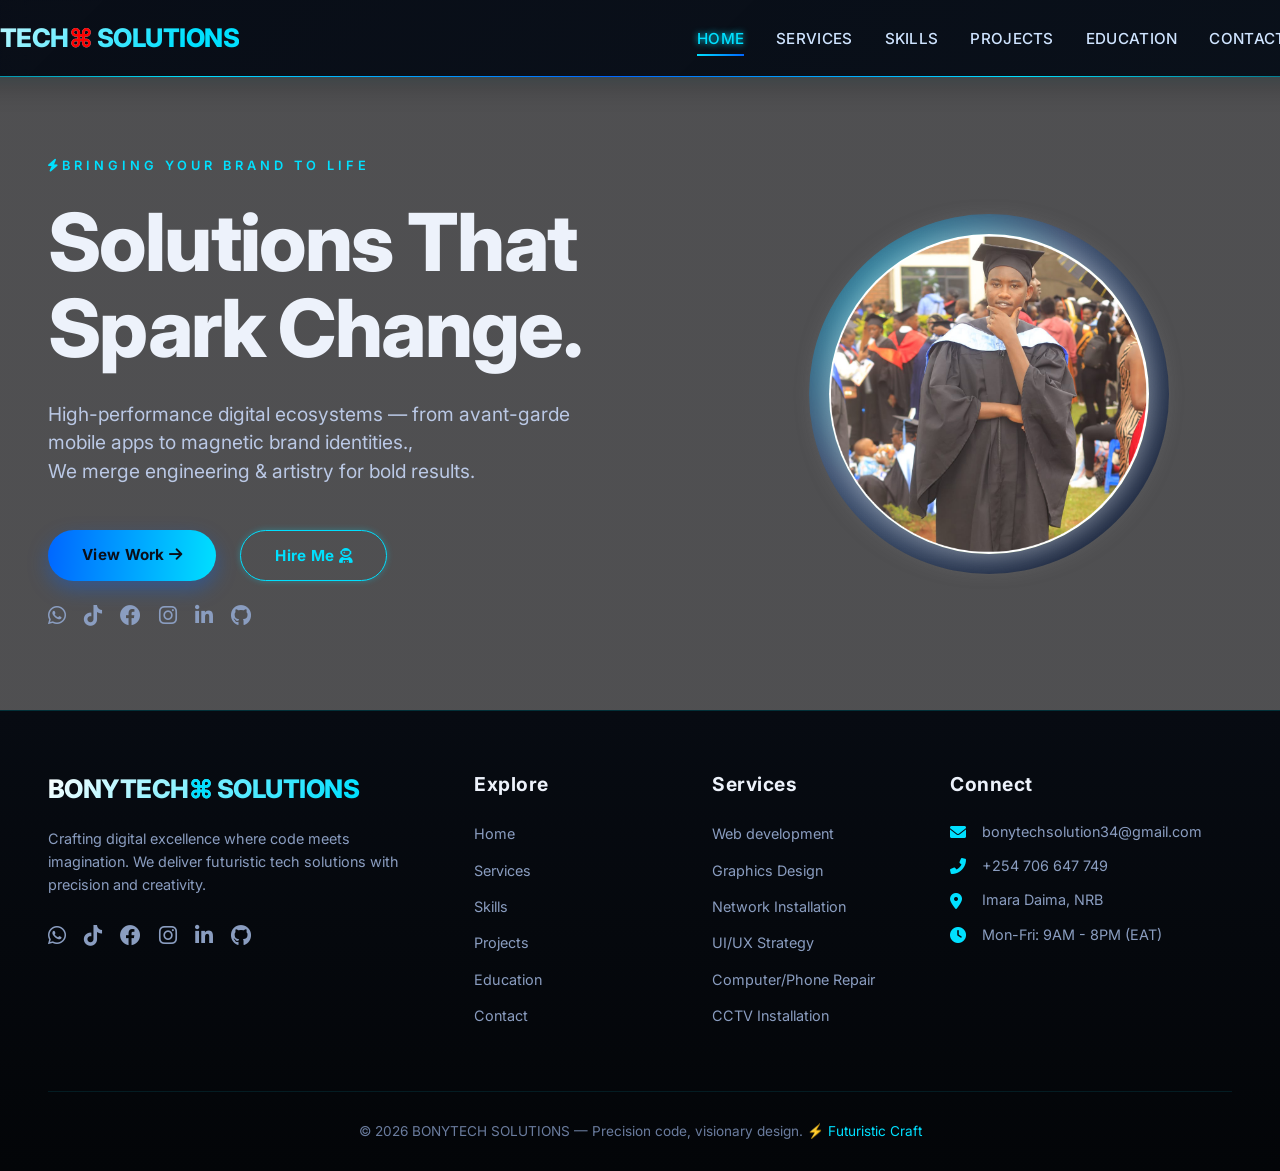
==== index.html @ 7f6bd6c4 "Update index.html" ====
<!DOCTYPE html>
<html lang="en">
<head>
  <meta charset="UTF-8">
  <meta name="viewport" content="width=device-width, initial-scale=1.0, viewport-fit=cover">
  <title>BONYTECH SOLUTIONS | Home</title>
  <link href="https://fonts.googleapis.com/css2?family=Inter:opsz,wght@14..32,300;400;500;600;700;800;900&display=swap" rel="stylesheet">
  <link rel="stylesheet" href="https://cdnjs.cloudflare.com/ajax/libs/font-awesome/6.0.0-beta3/css/all.min.css">
  <link rel="stylesheet" href="assets/style.css">
  
</head>
<body>
  <div class="container">
    <nav>
   
      <div class="logo"> 
        BONYTECH<span style="color:#ff0000;">⌘</span> SOLUTIONS</div>
      <ul class="nav-links">
        <li><a href="index.html" class="active">HOME</a></li>
        <li><a href="services.html">SERVICES</a></li>
        <li><a href="skills.html">SKILLS</a></li>
        <li><a href="projects.html">PROJECTS</a></li>
        <li><a href="education.html">EDUCATION</a></li>
        <li><a href="contact.html">CONTACT</a></li>
      </ul>
    </nav>
  </div>

  <main>
    <section id="home">
      <div class="container">
        <div class="hero">
          <div class="hero-content">
            <div class="hero-badge"><i class="fas fa-bolt"></i>BRINGING YOUR BRAND TO LIFE</div>
            <h1>Solutions That<br>Spark Change<span class="glow-text">.</span></h1>
            <p>High-performance digital ecosystems — from avant-garde mobile apps to magnetic brand identities.,<BR> We merge engineering & artistry for bold results.</p>
            <div class="hero-buttons">
              <a href="projects.html" class="btn-primary">View Work <i class="fas fa-arrow-right"></i></a>
              <a href="contact.html" class="btn-outline">Hire Me <i class="fas fa-user-astronaut"></i></a>
            </div>
            <div style=" margin-top: 20px;">
                        <div class="footer-social">
            <a href="https://wa.me/254706647749"><i class="fab fa-whatsapp"></i></a>
       <a href="#"><i class="fab fa-tiktok"></i></a>

            <a href="#"><i class="fab fa-facebook"></i></a>
         
<a href="#"><i class="fab fa-instagram"></i></a>
            <a href="#"><i class="fab fa-linkedin-in"></i></a>
            <a href="#"><i class="fab fa-github"></i></a>
          </div>
            </div>
          </div>
          <div class="hero-visual">
            <div class="visual-stack">
              <!-- Glowing orb in background -->
              <div class="glowing-orb"></div>
              <!-- Your image appears ABOVE the orb -->
              <div class="image-overlay">
                <img class="hero-image" src="assets/final.png" alt="BONYTECH SOLUTIONS - Founder & Creative Technologist">
              </div>
            </div>
          </div>
        </div>
      </div>
    </section>
  </main>

  <!-- Enhanced Footer -->
  <footer>
    <div class="container">
      <div class="footer-grid">
        <div class="footer-brand">
          <div class="footer-logo">BONYTECH<span style="color:#00E0FF;">⌘</span> SOLUTIONS</div>
          <p>Crafting digital excellence where code meets imagination. We deliver futuristic tech solutions with precision and creativity.</p>
          <div class="footer-social">
            <a href="#"><i class="fab fa-whatsapp"></i></a>
       <a href="#"><i class="fab fa-tiktok"></i></a>

            <a href="#"><i class="fab fa-facebook"></i></a>
         
<a href="#"><i class="fab fa-instagram"></i></a>
            <a href="#"><i class="fab fa-linkedin-in"></i></a>
            <a href="#"><i class="fab fa-github"></i></a>
          </div>
        </div>
        <div class="footer-links">
          <h4>Explore</h4>
          <ul>
            <li><a href="index.html">Home</a></li>
            <li><a href="services.html">Services</a></li>
            <li><a href="skills.html">Skills</a></li>
            <li><a href="projects.html">Projects</a></li>
            <li><a href="education.html">Education</a></li>
            <li><a href="contact.html">Contact</a></li>
          </ul>
        </div>
        <div class="footer-links">
          <h4>Services</h4>
          <ul>
            <li><a href="services.html">Web development</a></li>
            <li><a href="services.html">Graphics Design</a></li>
            <li><a href="services.html">Network Installation</a></li>
            <li><a href="services.html">UI/UX Strategy</a></li>
            <li><a href="services.html">Computer/Phone Repair</a></li>
                     <li><a href="services.html">CCTV Installation</a></li>
          </ul>
        </div>
        <div class="footer-contact">
          <h4>Connect</h4>
          <ul>
            <li><i class="fas fa-envelope"></i> <a href="mailto:studio@bonytech.solutions">bonytechsolution34@gmail.com</a></li>
            <li><i class="fas fa-phone-alt"></i> <a href="tel:+18007645239">+254 706 647 749</a></li>
            <li><i class="fas fa-map-marker-alt"></i> Imara Daima, NRB</li>
            <li><i class="fas fa-clock"></i> Mon-Fri: 9AM - 8PM (EAT)</li>
          </ul>
        </div>
      </div>
      <div class="footer-bottom">
        <p>© 2026 BONYTECH SOLUTIONS — Precision code, visionary design. <span style="color:#00E0FF;">⚡ Futuristic Craft</span></p>
      </div>
    </div>
  </footer>

  <script src="assets/script.js"></script>
  <script>
    // Interactive effect: enhance glow when hovering over image
    const imageOverlay = document.querySelector('.image-overlay');
    const glowingOrb = document.querySelector('.glowing-orb');
    
    if (imageOverlay && glowingOrb) {
      imageOverlay.addEventListener('mouseenter', () => {
        glowingOrb.style.animation = 'none';
        glowingOrb.style.transform = 'scale(1.08)';
        glowingOrb.style.boxShadow = '0 0 130px rgba(0,224,255,0.9), 0 0 180px rgba(0,102,255,0.7)';
      });
      
      imageOverlay.addEventListener('mouseleave', () => {
        glowingOrb.style.animation = 'pulseGlow 4s infinite alternate ease-in-out';
        glowingOrb.style.transform = '';
        glowingOrb.style.boxShadow = '';
      });
    }
  </script>
</body>
</html>
---- assets/style.css ----
/* assets/style.css - Full page layout with proper screen fitting */

/* Reset and base styles */
* {
  margin: 0;
  padding: 0;
  box-sizing: border-box;
}

body {background: linear-gradient(135deg, rgba(70, 70, 72, 0.95) 100%, rgba(236, 151, 151, 0.98) 0%);
  font-family: 'Inter', sans-serif;
  color: #EDF2FB;
  line-height: 1.4;
  overflow-x: hidden;
  min-height: 100vh;
  display: flex;
  flex-direction: column;
}

main {
  flex: 1;
}

/* Custom scrollbar */
::-webkit-scrollbar {
  width: 5px;
}
::-webkit-scrollbar-track {
  background: #0A0C14;
}
::-webkit-scrollbar-thumb {
  background: #00E0FF;
  border-radius: 20px;
}

/* Container - full width with consistent padding like footer */
.container {
  max-width: 1440px;
  margin: 0 auto;
  padding: 0 48px;
  width: 100%;
}

/* Navigation bar - full width with background, fits screen properly */
nav {
  width: 140%;
  display: flex;
  margin-left: -270px;
  justify-content: space-between;
  align-items: center;
  padding: 20px 150px;
  background: linear-gradient(135deg, rgba(5, 10, 20, 0.95) 0%, rgba(8, 15, 25, 0.98) 100%);
  backdrop-filter: blur(10px);
  border-bottom: 1px solid rgba(0, 224, 255, 0.25);
  position: sticky;
  top: 0;
  z-index: 100;
  gap: 20px;
  box-shadow: 0 4px 30px rgba(0, 0, 0, 0.3), 0 0 15px rgba(0, 224, 255, 0.1);
}

/* Make nav container full width without extra margins */
nav .container {
  padding: 0;
  max-width: 100%;
}

/* Optional: Add a subtle glow effect to nav bar */
nav::after {
  content: '';
  position: absolute;
  bottom: -1px;
  left: 0;
  right: 0;
  height: 1px;
  background: linear-gradient(90deg, transparent, #00E0FF, #0066FF, #00E0FF, transparent);
}

.logo {
  font-size: 1.6rem;
  font-weight: 800;
  letter-spacing: -0.02em;
  background: linear-gradient(135deg, #FFFFFF 0%, #00E0FF 80%);
  -webkit-background-clip: text;
  background-clip: text;
  color: transparent;
  white-space: nowrap;
}

.nav-links {
  display: flex;
  gap: 32px;
  list-style: none;
  flex-wrap: wrap;
  justify-content: flex-end;
}

.nav-links a {
  text-decoration: none;
  color: #CFE4FF;
  font-weight: 500;
  font-size: 0.95rem;
  transition: 0.25s;
  letter-spacing: 0.3px;
  white-space: nowrap;
  padding: 8px 0;
  position: relative;
}

.nav-links a::after {
  content: '';
  position: absolute;
  bottom: 0;
  left: 0;
  width: 0;
  height: 2px;
  background: linear-gradient(90deg, #00E0FF, #0066FF);
  transition: width 0.3s ease;
}

.nav-links a:hover::after,
.nav-links a.active::after {
  width: 100%;
}

.nav-links a:hover, .nav-links a.active {
  color: #00E0FF;
  text-shadow: 0 0 6px #00E0FF;
}

/* Main content sections - consistent width with footer */
section {
  padding: 80px 0;
  width: 100%;
}

.section-title {
  font-size: 3.2rem;
  font-weight: 800;
  letter-spacing: -0.02em;
  margin-bottom: 60px;
  background: linear-gradient(135deg, #FFFFFF, #B0F0FF);
  -webkit-background-clip: text;
  background-clip: text;
  color: transparent;
  display: inline-block;
}

/* Footer - full width with proper padding */
footer {
  background: linear-gradient(180deg, #070B12 0%, #030508 100%);
  border-top: 1px solid rgba(0, 224, 255, 0.2);
  margin-top: auto;
  padding: 60px 0 30px;
  width: 100%;
}

footer .container {
  max-width: 1440px;
  margin: 0 auto;
  padding: 0 48px;
}

.footer-grid {
  display: grid;
  grid-template-columns: 2fr 1fr 1fr 1.5fr;
  gap: 50px;
  margin-bottom: 50px;
}

.footer-logo {
  font-size: 1.6rem;
  font-weight: 800;
  letter-spacing: -0.02em;
  background: linear-gradient(135deg, #FFFFFF 0%, #00E0FF 80%);
  -webkit-background-clip: text;
  background-clip: text;
  color: transparent;
  margin-bottom: 20px;
}

.footer-brand p {
  color: #8A9DC0;
  line-height: 1.6;
  margin-bottom: 25px;
  font-size: 0.9rem;
}

.footer-social {
  display: flex;
  gap: 18px;
}

.footer-social a {
  color: #8A9DC0;
  font-size: 1.3rem;
  transition: 0.25s;
  display: inline-block;
}

.footer-social a:hover {
  color: #00E0FF;
  transform: translateY(-3px);
  text-shadow: 0 0 10px #00E0FF;
}

.footer-links h4, .footer-contact h4 {
  color: #EDF2FB;
  font-size: 1.2rem;
  font-weight: 700;
  margin-bottom: 24px;
  letter-spacing: 0.5px;
}

.footer-links ul, .footer-contact ul {
  list-style: none;
}

.footer-links li, .footer-contact li {
  margin-bottom: 14px;
}

.footer-links a {
  text-decoration: none;
  color: #8A9DC0;
  transition: 0.2s;
  font-size: 0.9rem;
}

.footer-links a:hover {
  color: #00E0FF;
  padding-left: 5px;
}

.footer-contact li {
  color: #8A9DC0;
  font-size: 0.9rem;
  display: flex;
  align-items: center;
  gap: 12px;
}

.footer-contact li i {
  color: #00E0FF;
  width: 20px;
  font-size: 1rem;
}

.footer-contact a {
  text-decoration: none;
  color: #8A9DC0;
  transition: 0.2s;
}

.footer-contact a:hover {
  color: #00E0FF;
}

.footer-bottom {
  text-align: center;
  padding-top: 30px;
  border-top: 1px solid rgba(0, 224, 255, 0.1);
}

.footer-bottom p {
  color: #6A7C9E;
  font-size: 0.85rem;
}

/* Hero section */
.hero {
  display: flex;
  align-items: center;
  justify-content: space-between;
  gap: 50px;
  flex-wrap: wrap;
}

.hero-content {
  flex: 1.2;
}

.hero-badge {
  color: #00E0FF;
  text-transform: uppercase;
  letter-spacing: 4px;
  font-weight: 600;
  font-size: 0.8rem;
  margin-bottom: 24px;
}

.hero-content h1 {
  font-size: 5rem;
  font-weight: 800;
  line-height: 1.08;
  margin-bottom: 28px;
  letter-spacing: -0.02em;
}

.hero-content p {
  font-size: 1.2rem;
  color: #BAC8E5;
  max-width: 90%;
  margin-bottom: 44px;
  line-height: 1.5;
}

.hero-buttons {
  display: flex;
  gap: 24px;
  flex-wrap: wrap;
}

.hero-visual {
  flex: 0.9;
  display: flex;
  justify-content: center;
  align-items: center;
}

/* Buttons */
.btn-primary, .btn-outline {
  display: inline-block;
  padding: 14px 34px;
  border-radius: 44px;
  font-weight: 700;
  font-size: 0.95rem;
  text-decoration: none;
  transition: all 0.3s cubic-bezier(0.2, 0.9, 0.4, 1.1);
  cursor: pointer;
  border: none;
  font-family: 'Inter', sans-serif;
  letter-spacing: 0.3px;
}

.btn-primary {
  background: linear-gradient(95deg, #0066FF, #00E0FF);
  color: #0A0F1A;
  box-shadow: 0 8px 20px rgba(0, 102, 255, 0.35);
}

.btn-primary:hover {
  transform: translateY(-3px);
  box-shadow: 0 18px 30px rgba(0, 224, 255, 0.45);
  background: linear-gradient(95deg, #0080FF, #20F0FF);
}

.btn-outline {
  background: transparent;
  border: 1.5px solid #00E0FF;
  color: #00E0FF;
  box-shadow: 0 0 6px rgba(0,224,255,0.3);
}

.btn-outline:hover {
  background: rgba(0, 224, 255, 0.08);
  transform: translateY(-2px);
  box-shadow: 0 0 14px #00E0FF;
}

/* Visual stack for image above orb */
.visual-stack {
  position: relative;
  width: 360px;
  height: 360px;
  display: flex;
  justify-content: center;
  align-items: center;
}

.glowing-orb {
  position: absolute;
  width: 360px;
  height: 360px;
  background: radial-gradient(circle at 35% 35%, rgba(0,224,255,0.7), rgba(0,102,255,0.2), #020617);
  border-radius: 50%;
  animation: pulseGlow 4s infinite alternate ease-in-out;
  backdrop-filter: blur(6px);
  z-index: 1;
}

.image-overlay {
  position: relative;
  width: 280px;
  height: 280px;
  border-radius: 50%;
  overflow: hidden;
  z-index: 2;
  box-shadow: 0 0 30px rgba(0,0,0,0.5);
  transition: all 0.3s ease;
  cursor: pointer;
}

.image-overlay:hover {
  transform: scale(1.02);
  box-shadow: 0 0 40px rgba(0,224,255,0.4);
}

.hero-image {
  width: 100%;
  height: 100%;
  object-fit: cover;
  object-position: center;
  display: block;
}

.image-overlay::before {
  content: '';
  position: absolute;
  top: -4px;
  left: -4px;
  right: -4px;
  bottom: -4px;
  background: linear-gradient(135deg, #00E0FF, #0066FF);
  border-radius: 50%;
  z-index: -1;
  opacity: 0.5;
  filter: blur(8px);
  transition: opacity 0.3s ease;
}

.image-overlay:hover::before {
  opacity: 0.8;
}

@keyframes pulseGlow {
  0% { transform: scale(0.98); opacity: 0.8; box-shadow: 0 0 60px rgba(0,224,255,0.5), 0 0 100px rgba(0,102,255,0.3); }
  100% { transform: scale(1.04); opacity: 1; box-shadow: 0 0 110px rgba(0,224,255,0.8), 0 0 160px rgba(0,102,255,0.5); }
}

/* Services Grid */
.services-grid {
  display: grid;
  grid-template-columns: repeat(auto-fit, minmax(300px, 1fr));
  gap: 40px;
}

.service-card {
  background: rgba(10, 14, 23, 0.7);
  backdrop-filter: blur(2px);
  border-radius: 36px;
  padding: 40px 32px;
  border: 1px solid rgba(0, 224, 255, 0.18);
  transition: all 0.35s cubic-bezier(0.2, 0.9, 0.4, 1.1);
}

.service-card:hover {
  border-color: #00E0FF;
  box-shadow: 0 25px 40px -12px rgba(0,224,255,0.25), 0 0 0 1px rgba(0,224,255,0.4);
  transform: translateY(-8px);
}

.service-icon {
  font-size: 3rem;
  color: #00E0FF;
  margin-bottom: 32px;
}

.service-card h3 {
  font-size: 1.8rem;
  font-weight: 700;
  margin-bottom: 18px;
}

.service-card p {
  color: #B2C9F0;
  line-height: 1.5;
}

/* Skills */
.skills-wrapper {
  display: flex;
  flex-wrap: wrap;
  gap: 60px;
  justify-content: space-between;
}

.skills-badges {
  flex: 1;
  display: flex;
  flex-wrap: wrap;
  gap: 24px;
  align-content: flex-start;
}

.tech-badge {
  background: rgba(0, 224, 255, 0.08);
  border: 1px solid rgba(0, 224, 255, 0.4);
  backdrop-filter: blur(4px);
  padding: 16px 28px;
  border-radius: 80px;
  font-weight: 600;
  font-size: 1rem;
  transition: 0.25s;
}

.tech-badge i {
  margin-right: 12px;
  color: #00E0FF;
  font-size: 1.2rem;
}

.tech-badge:hover {
  background: rgba(0,224,255,0.2);
  border-color: #00E0FF;
  transform: scale(1.03);
  box-shadow: 0 0 15px rgba(0,224,255,0.5);
}

.progress-skills {
  flex: 1;
}

.skill-item {
  margin-bottom: 34px;
}

.skill-info {
  display: flex;
  justify-content: space-between;
  margin-bottom: 12px;
  font-weight: 600;
}

.progress-bar-bg {
  background: #1F293D;
  border-radius: 40px;
  height: 10px;
  overflow: hidden;
}

.progress-fill {
  width: 0%;
  height: 100%;
  background: linear-gradient(90deg, #0066FF, #00E0FF);
  border-radius: 40px;
  transition: width 1.1s cubic-bezier(0.22, 0.97, 0.36, 1);
  box-shadow: 0 0 8px #00E0FF;
}

/* Projects */
.projects-grid {
  display: grid;
  grid-template-columns: repeat(auto-fit, minmax(350px, 1fr));
  gap: 42px;
}

.project-card {
  border-radius: 32px;
  background: #0B0F17;
  overflow: hidden;
  transition: all 0.4s;
  border: 1px solid rgba(0,224,255,0.12);
}

.project-card:hover {
  transform: translateY(-12px);
  border-color: #00E0FF;
  box-shadow: 0 30px 45px -18px rgba(0,224,255,0.35);
}

.project-img {
  height: 280px;
  background-size: cover;
  background-position: center;
  transition: transform 0.5s ease;
}

.project-card:hover .project-img {
  transform: scale(1.03);
}

.project-info {
  padding: 30px 28px 34px;
}

.project-info h3 {
  font-size: 1.7rem;
  font-weight: 700;
  margin-bottom: 12px;
}

.project-info p {
  color: #9AAEC9;
}

/* Education Timeline */
.timeline {
  position: relative;
  max-width: 960px;
  margin: 0 auto;
}

.timeline-item {
  display: flex;
  gap: 30px;
  margin-bottom: 56px;
  position: relative;
}

.timeline-year {
  min-width: 130px;
  font-weight: 800;
  font-size: 1.6rem;
  color: #00E0FF;
  letter-spacing: -0.3px;
}

.timeline-dot {
  width: 12px;
  height: 12px;
  background: #00E0FF;
  border-radius: 50%;
  margin-top: 12px;
  box-shadow: 0 0 14px cyan;
}

.timeline-content h4 {
  font-size: 1.55rem;
  font-weight: 700;
  margin-bottom: 12px;
}

.timeline-content p {
  color: #BECDEB;
}

/* Contact */
.contact-flex {
  display: flex;
  gap: 70px;
  flex-wrap: wrap;
}

.contact-form {
  flex: 1.2;
}

.input-group {
  margin-bottom: 32px;
}

.input-group input, .input-group textarea {
  width: 100%;
  background: #0F131E;
  border: 1.5px solid #2A334A;
  border-radius: 32px;
  padding: 18px 26px;
  font-family: 'Inter', sans-serif;
  font-size: 1rem;
  color: white;
  transition: 0.2s;
}

.input-group input:focus, .input-group textarea:focus {
  outline: none;
  border-color: #00E0FF;
  box-shadow: 0 0 18px rgba(0,224,255,0.5);
}

.contact-info {
  flex: 0.8;
  padding-top: 18px;
}

.contact-info h3 {
  font-size: 2rem;
  margin-bottom: 28px;
}

.contact-detail {
  display: flex;
  align-items: center;
  gap: 20px;
  margin-bottom: 28px;
  font-size: 1.05rem;
}

.contact-detail i {
  font-size: 1.7rem;
  color: #00E0FF;
  width: 40px;
}

/* Social links in contact info */
.social-links a {
  color: #B0C8FF;
  margin: 0 12px;
  font-size: 1.4rem;
  transition: 0.2s;
  display: inline-block;
}

.social-links a:hover {
  color: #00E0FF;
  transform: translateY(-3px);
  text-shadow: 0 0 12px cyan;
}

/* Responsive adjustments */
@media (max-width: 1024px) {
  .container, footer .container {
    padding: 0 32px;
  }
  
  nav {
    padding: 16px 32px;
  }
  
  .hero-content h1 { font-size: 3.6rem; }
  .section-title { font-size: 2.6rem; }
  .visual-stack { width: 280px; height: 280px; }
  .glowing-orb { width: 280px; height: 280px; }
  .image-overlay { width: 210px; height: 210px; }
  .footer-grid { gap: 30px; }
  
  .logo { font-size: 1.4rem; }
  .nav-links { gap: 24px; }
  .nav-links a { font-size: 0.9rem; }
}

@media (max-width: 768px) {
  .container, footer .container {
    padding: 0 24px;
  }
  
  nav {
    flex-direction: column;
    align-items: center;
    text-align: center;
    gap: 16px;
    padding: 16px 24px;
  }
  
  .hero {
    flex-direction: column;
    text-align: center;
  }
  
  .hero-content p {
    max-width: 100%;
  }
  
  .hero-buttons {
    justify-content: center;
  }
  
  .timeline-item {
    flex-direction: column;
    gap: 8px;
  }
  
  .skills-wrapper {
    flex-direction: column;
  }
  
  .footer-grid {
    grid-template-columns: 1fr;
    text-align: center;
  }
  
  .footer-social {
    justify-content: center;
  }
  
  .footer-contact li {
    justify-content: center;
  }
  
  .visual-stack {
    width: 240px;
    height: 240px;
  }
  
  .glowing-orb {
    width: 240px;
    height: 240px;
  }
  
  .image-overlay {
    width: 180px;
    height: 180px;
  }
  
  .logo {
    white-space: normal;
    text-align: center;
  }
  
  .nav-links {
    justify-content: center;
    gap: 20px;
  }
  
  .nav-links a {
    font-size: 0.85rem;
  }
}

@media (max-width: 480px) {
  .container, footer .container {
    padding: 0 16px;
  }
  
  nav {
    padding: 12px 16px;
  }
  
  .hero-content h1 {
    font-size: 2.5rem;
  }
  
  .section-title {
    font-size: 2rem;
  }
  
  .btn-primary, .btn-outline {
    padding: 10px 24px;
    font-size: 0.85rem;
  }
  
  .nav-links {
    gap: 14px;
  }
  
  .nav-links a {
    font-size: 0.75rem;
  }
}

    /* Hero visual with image above glowing orb */
    .hero-visual {
      flex: 0.9;
      display: flex;
      justify-content: center;
      align-items: center;
      position: relative;
    }
    
    .visual-stack {
      position: relative;
      width: 360px;
      height: 360px;
      display: flex;
      justify-content: center;
      align-items: center;
    }
    
    /* Glowing orb in background */
    .glowing-orb {
      position: absolute;
      width: 360px;
      height: 360px;
      background: radial-gradient(circle at 35% 35%, rgba(0,224,255,0.7), rgba(0,102,255,0.2), #020617);
      border-radius: 50%;
      animation: pulseGlow 4s infinite alternate ease-in-out;
      backdrop-filter: blur(6px);
      z-index: 1;
    }
    
    /* Image container - sits ABOVE the orb */
    
    .image-overlay {
      
      position: relative;
      width: 320px;
      height: 320px;
      border-radius: 50%;
      overflow: hidden;
      z-index: 2;
      box-shadow: 0 0 30px rgba(250, 249, 249, 0.5);
      transition: all 0.3s ease;
      cursor: pointer;
    }
    
    .image-overlay:hover {
      transform: scale(1.02);
      box-shadow: 0 0 40px rgb(229, 235, 235);
    }
    
    .hero-image {
      width: 100%;
      height: 100%;
      object-fit: cover;
      object-position: center;
      display: block;
    }
    
    /* Subtle ring between orb and image */
    .image-overlay::before {
      content: '';
      position: absolute;
      top: -4px;
      left: -4px;
      right: -4px;
      bottom: -4px;
      background: linear-gradient(135deg, #00E0FF, #d9ff00);
      border-radius: 50%;
      z-index: -1;
      opacity: 0.5;
      filter: blur(8px);
      transition: opacity 0.3s ease;
    }
    
    .image-overlay:hover::before {
      opacity: 0.8;
    }
    
    @keyframes pulseGlow {
      0% { transform: scale(0.98); opacity: 0.8; box-shadow: 0 0 60px rgba(0,224,255,0.5), 0 0 100px rgba(0,102,255,0.3); }
      100% { transform: scale(1.04); opacity: 1; box-shadow: 0 0 110px rgba(0,224,255,0.8), 0 0 160px rgba(0,102,255,0.5); }
    }
    
    /* Responsive adjustments */
    @media (max-width: 1100px) {
      .visual-stack { width: 280px; height: 280px; }
      .glowing-orb { width: 280px; height: 280px; }
      .image-overlay { width: 210px; height: 210px; }
    }
    
    @media (max-width: 780px) {
      .visual-stack { width: 240px; height: 240px; }
      .glowing-orb { width: 240px; height: 240px; }
      .image-overlay { width: 180px; height: 180px; }
    }
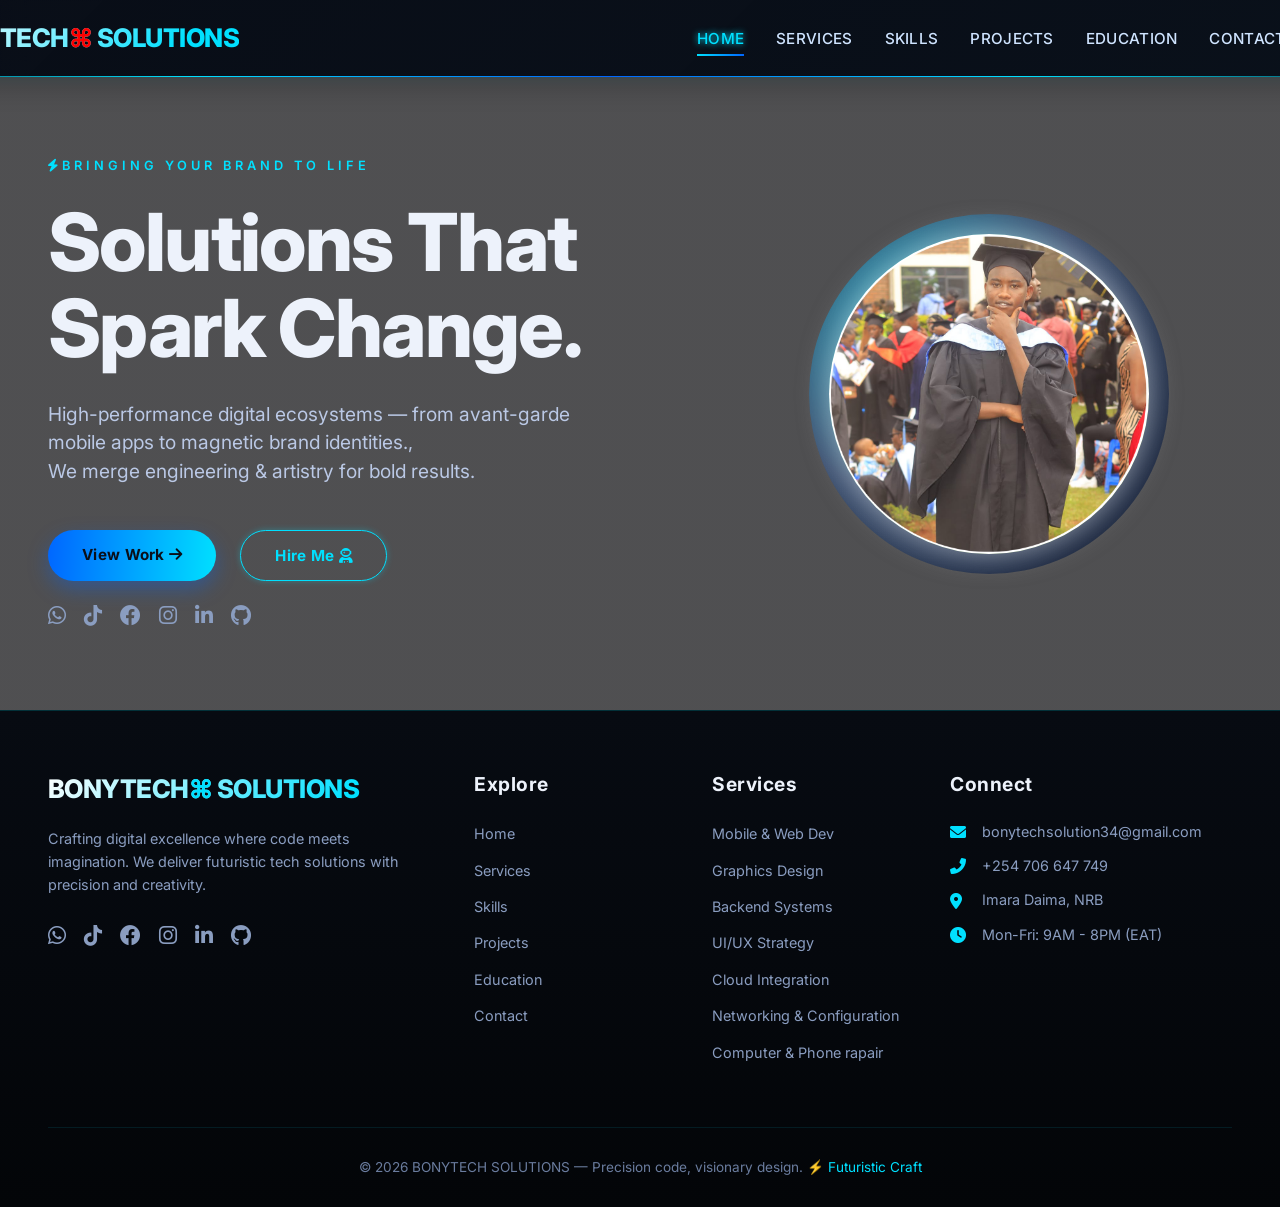
==== commit 4cad1c60: "Update index.html" ====
--- a/index.html
+++ b/index.html
@@ -97,13 +97,14 @@
         </div>
         <div class="footer-links">
           <h4>Services</h4>
-          <ul>
-            <li><a href="services.html">Web development</a></li>
+               <ul>
+            <li><a href="services.html">Mobile & Web Dev</a></li>
             <li><a href="services.html">Graphics Design</a></li>
-            <li><a href="services.html">Network Installation</a></li>
+            <li><a href="services.html">Backend Systems</a></li>
             <li><a href="services.html">UI/UX Strategy</a></li>
-            <li><a href="services.html">Computer/Phone Repair</a></li>
-                     <li><a href="services.html">CCTV Installation</a></li>
+            <li><a href="services.html">Cloud Integration</a></li>
+            <li><a href="services.html">Networking & Configuration</a></li>
+            <li><a href="services.html">Computer & Phone rapair</a></li>
           </ul>
         </div>
         <div class="footer-contact">
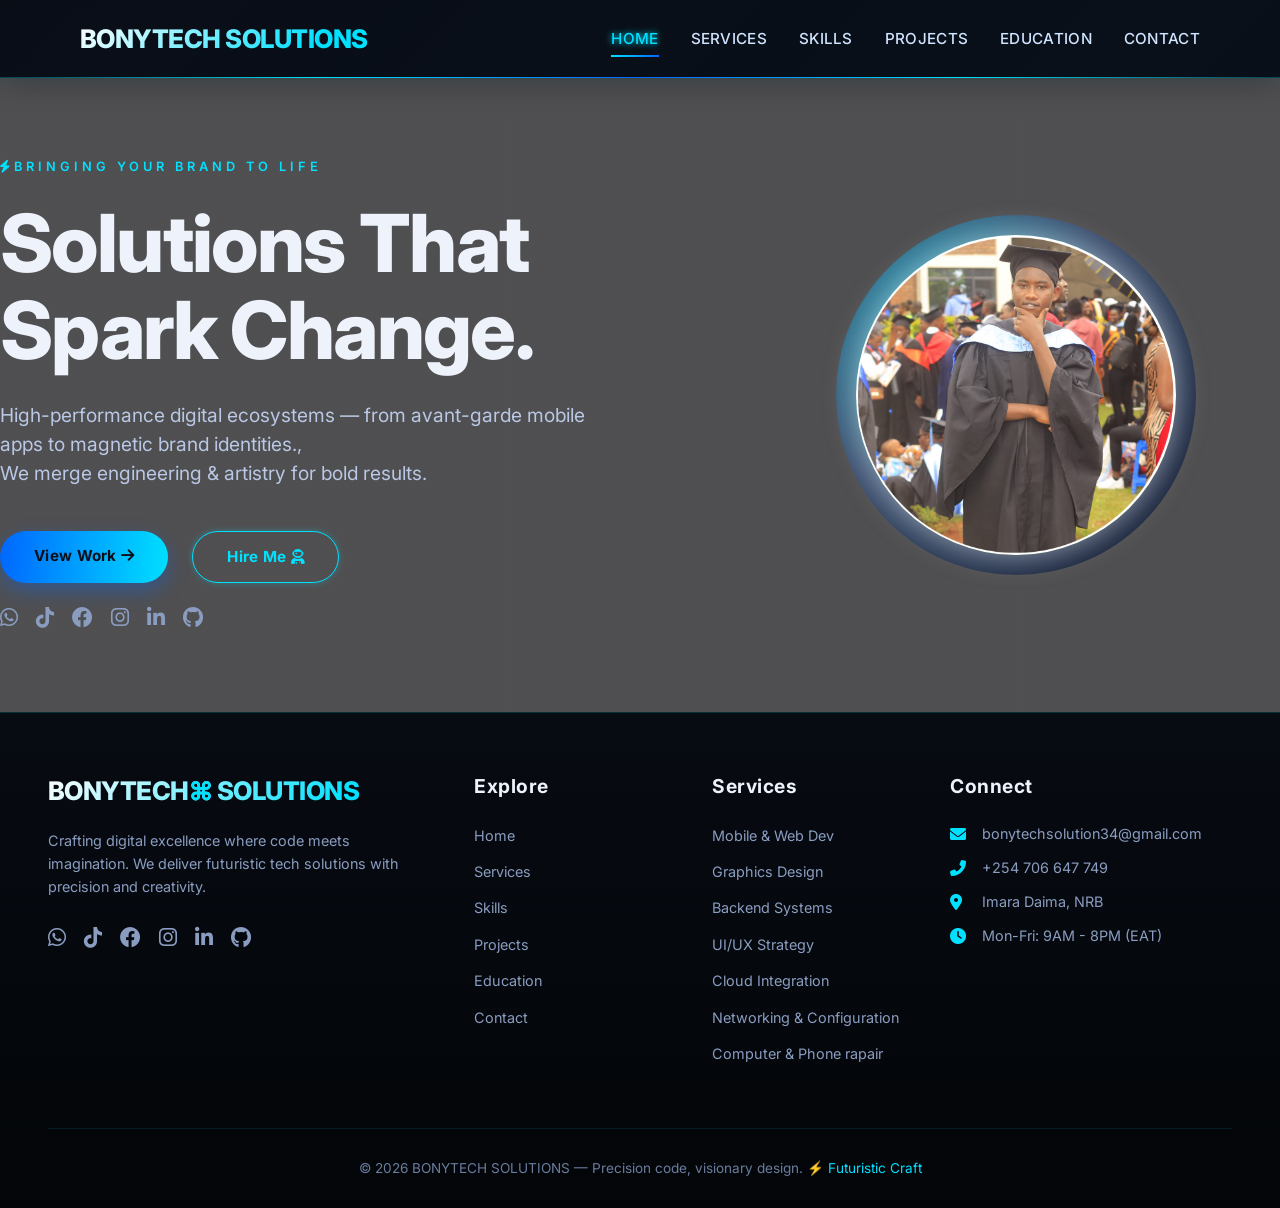
==== commit 4f208445: "Update index.html" ====
--- a/index.html
+++ b/index.html
@@ -10,20 +10,22 @@
   
 </head>
 <body>
+<nav>
   <div class="container">
-    <nav>
-   
-      <div class="logo"> 
-        BONYTECH<span style="color:#ff0000;">⌘</span> SOLUTIONS</div>
-      <ul class="nav-links">
-        <li><a href="index.html" class="active">HOME</a></li>
-        <li><a href="services.html">SERVICES</a></li>
-        <li><a href="skills.html">SKILLS</a></li>
-        <li><a href="projects.html">PROJECTS</a></li>
-        <li><a href="education.html">EDUCATION</a></li>
-        <li><a href="contact.html">CONTACT</a></li>
-      </ul>
-    </nav>
+    <div class="logo">
+      BONYTECH <span>SOLUTIONS</span>
+    </div>
+    
+    <div class="nav-links">
+      <a href="#" class="active">HOME</a>
+      <a href="#">SERVICES</a>
+      <a href="#">SKILLS</a>
+      <a href="#">PROJECTS</a>
+      <a href="#">EDUCATION</a>
+      <a href="#">CONTACT</a>
+    </div>
+  </div>
+</nav>
   </div>
 
   <main>
--- a/assets/style.css
+++ b/assets/style.css
@@ -15,6 +15,8 @@
   min-height: 100vh;
   display: flex;
   flex-direction: column;
+ 
+}
 }
 
 main {
@@ -33,38 +35,41 @@
   border-radius: 20px;
 }
 
-/* Container - full width with consistent padding like footer */
-.container {
-  max-width: 1440px;
-  margin: 0 auto;
-  padding: 0 48px;
-  width: 100%;
-}
-
-/* Navigation bar - full width with background, fits screen properly */
+/* 1. RESET BODY MARGINS (Crucial step) */
+
+
+/* 2. UPDATE YOUR NAV STYLES */
 nav {
-  width: 140%;
-  display: flex;
-  margin-left: -270px;
-  justify-content: space-between;
+  /* This forces the background to span the absolute full width of the screen */
+  width: 100vw; 
+  position: sticky;
+  top: 0;
+  left: 0;
+  z-index: 100;
+  
+  /* Centering the content wrapper */
+  display: flex;
+  justify-content: center; 
   align-items: center;
-  padding: 20px 150px;
+  padding: 20px 0; 
+  
+  /* Your styling remains intact */
   background: linear-gradient(135deg, rgba(5, 10, 20, 0.95) 0%, rgba(8, 15, 25, 0.98) 100%);
   backdrop-filter: blur(10px);
   border-bottom: 1px solid rgba(0, 224, 255, 0.25);
-  position: sticky;
-  top: 0;
-  z-index: 100;
-  gap: 20px;
   box-shadow: 0 4px 30px rgba(0, 0, 0, 0.3), 0 0 15px rgba(0, 224, 255, 0.1);
 }
 
-/* Make nav container full width without extra margins */
+/* 3. YOUR INNER CONTAINER (Keeps logo left, links right) */
 nav .container {
-  padding: 0;
-  max-width: 100%;
-}
-
+  width: 100%;
+  max-width: 1200px; /* Limits how far apart they spread on giant screens */
+  display: flex;
+  justify-content: space-between; 
+  align-items: center;
+  padding: 0 40px; /* Safe padding so things don't touch the literal glass edge */
+  box-sizing: border-box;
+}
 /* Optional: Add a subtle glow effect to nav bar */
 nav::after {
   content: '';
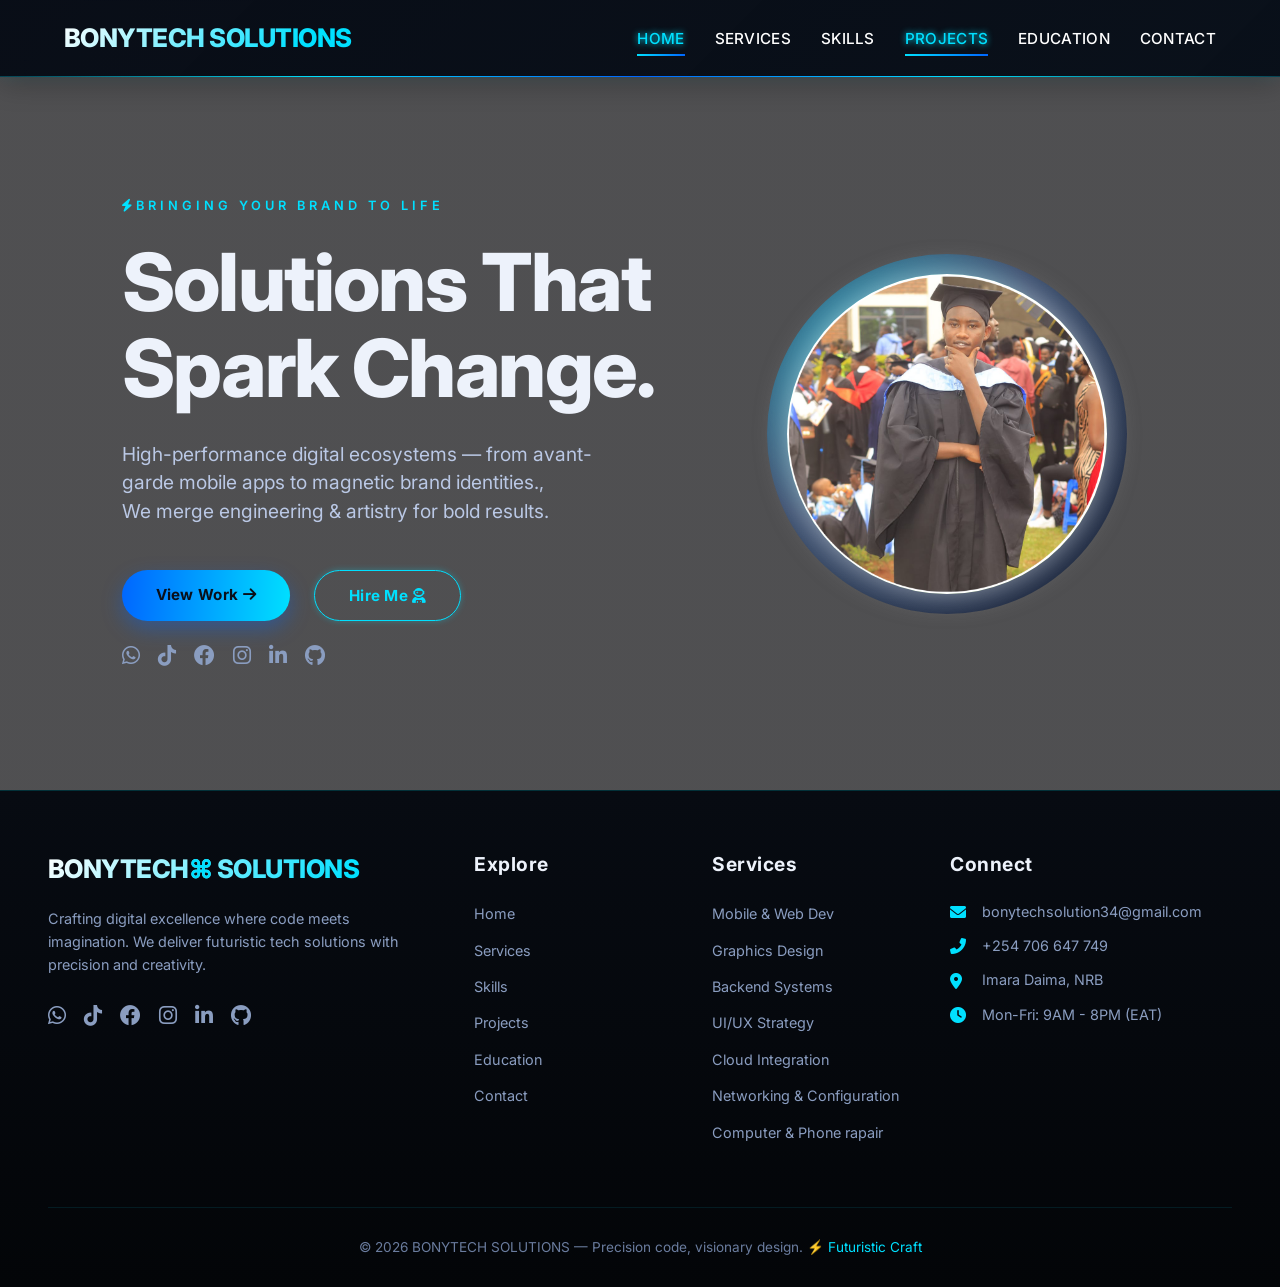
==== commit 6d50a65d: "Update index.html" ====
--- a/index.html
+++ b/index.html
@@ -17,12 +17,14 @@
     </div>
     
     <div class="nav-links">
-      <a href="#" class="active">HOME</a>
-      <a href="#">SERVICES</a>
-      <a href="#">SKILLS</a>
-      <a href="#">PROJECTS</a>
-      <a href="#">EDUCATION</a>
-      <a href="#">CONTACT</a>
+       <ul class="nav-links">
+        <li><a href="index.html">HOME</a></li>
+        <li><a href="services.html">SERVICES</a></li>
+        <li><a href="skills.html">SKILLS</a></li>
+        <li><a href="projects.html" class="active">PROJECTS</a></li>
+        <li><a href="education.html">EDUCATION</a></li>
+        <li><a href="contact.html">CONTACT</a></li>
+      </ul>
     </div>
   </div>
 </nav>
--- a/assets/style.css
+++ b/assets/style.css
@@ -39,38 +39,59 @@
 
 
 /* 2. UPDATE YOUR NAV STYLES */
+/* THE NAVBAR WRAPPER (Stretches across the screen) */
 nav {
-  /* This forces the background to span the absolute full width of the screen */
-  width: 100vw; 
+  width: 100%;
   position: sticky;
   top: 0;
   left: 0;
   z-index: 100;
-  
-  /* Centering the content wrapper */
   display: flex;
   justify-content: center; 
-  align-items: center;
-  padding: 20px 0; 
-  
-  /* Your styling remains intact */
+  padding: 20px 0;
   background: linear-gradient(135deg, rgba(5, 10, 20, 0.95) 0%, rgba(8, 15, 25, 0.98) 100%);
   backdrop-filter: blur(10px);
   border-bottom: 1px solid rgba(0, 224, 255, 0.25);
   box-shadow: 0 4px 30px rgba(0, 0, 0, 0.3), 0 0 15px rgba(0, 224, 255, 0.1);
 }
 
-/* 3. YOUR INNER CONTAINER (Keeps logo left, links right) */
+/* THE INNER CONTAINER (Pushes logo left and links right) */
 nav .container {
-  width: 100%;
-  max-width: 1200px; /* Limits how far apart they spread on giant screens */
-  display: flex;
-  justify-content: space-between; 
+  width: 90%;          /* Uses 90% of the screen width on laptops */
+  max-width: 1300px;    /* Prevents it from spreading too far on giant monitors */
+  display: flex;
+  justify-content: space-between; /* Pushes Logo to left, Links to right */
   align-items: center;
-  padding: 0 40px; /* Safe padding so things don't touch the literal glass edge */
-  box-sizing: border-box;
-}
-/* Optional: Add a subtle glow effect to nav bar */
+}
+
+/* TARGET THE LINKS GROUP */
+nav .nav-links {
+  display: flex;
+  gap: 30px; /* This creates the breathing room/margins BETWEEN your text links */
+}
+
+/* TARGET THE INDIVIDUAL LINKS */
+nav .nav-links a {
+  text-decoration: none;
+  color: #ffffff;
+  font-weight: 500;
+  transition: color 0.3s ease;
+}
+
+/* --- MOBILE RESPONSIVENESS (Phones) --- */
+@media (max-width: 768px) {
+  nav .container {
+    width: 95%; /* Use more screen real estate on small phone screens */
+  }
+  
+  nav .nav-links {
+    gap: 15px; /* Shrink the space between links so they don't overflow on phones */
+  }
+  
+  /* Optional: If the links still crowd the logo on very small phones, 
+     uncomment the lines below to shrink the font size slightly */
+  /* nav .nav-links a { font-size: 14px; } */
+}
 nav::after {
   content: '';
   position: absolute;
@@ -928,4 +949,84 @@
       .glowing-orb { width: 240px; height: 240px; }
       .image-overlay { width: 180px; height: 180px; }
     }
-  
+/* --- GLOBAL BODY SECTION FIX --- */
+
+/* 1. Target the main content area of your pages */
+main, 
+section, 
+.main-content {
+  width: 90%;          /* Forces a natural 5% margin space on the left and right */
+  max-width: 1300px;   /* Matches the clean horizontal boundaries of your navbar */
+  margin: 0 auto;      /* Perfectly centers the content on laptop and desktop screens */
+  padding: 60px 0;     /* Adds uniform spacing below your sticky navbar and above your footer */
+  box-sizing: border-box;
+}
+
+/* 2. Fix the layout grid for your home/hero pages globally */
+.hero-section, 
+.home-section {
+  display: flex;
+  justify-content: space-between;
+  align-items: center;
+  gap: 50px;           /* Ensures a clean, safe gap between text elements and images */
+}
+
+/* --- MOBILE & TABLET ADJUSTMENTS --- */
+@media (max-width: 992px) {
+  main, 
+  section, 
+  .main-content {
+    width: 92%;        /* Gives a little extra room for text on smaller screens */
+    padding: 40px 0;   /* Adjusts vertical spacing smoothly for mobile devices */
+  }
+  
+  /* Automatically stacks side-by-side elements vertically on phones */
+  .hero-section, 
+  .home-section {
+    flex-direction: column-reverse; 
+    text-align: center;
+    gap: 35px;
+  }
+}
+/* --- GLOBAL BODY SECTION FIX --- */
+
+/* 1. Target the main content area of your pages */
+main, 
+section, 
+.main-content {
+  width: 90%;          /* Forces a natural 5% margin space on the left and right */
+  max-width: 1300px;   /* Matches the clean horizontal boundaries of your navbar */
+  margin: 0 auto;      /* Perfectly centers the content on laptop and desktop screens */
+  padding: 60px 0;     /* Adds uniform spacing below your sticky navbar and above your footer */
+  box-sizing: border-box;
+}
+
+/* 2. Fix the layout grid for your home/hero pages globally */
+.hero-section, 
+.home-section {
+  display: flex;
+  justify-content: space-between;
+  align-items: center;
+  gap: 50px;           /* Ensures a clean, safe gap between text elements and images */
+}
+
+/* --- MOBILE & TABLET ADJUSTMENTS --- */
+@media (max-width: 992px) {
+  main, 
+  section, 
+  .main-content {
+    width: 92%;        /* Gives a little extra room for text on smaller screens */
+    padding: 40px 0;   /* Adjusts vertical spacing smoothly for mobile devices */
+  }
+  
+  /* Automatically stacks side-by-side elements vertically on phones */
+  .hero-section, 
+  .home-section {
+    flex-direction: column-reverse; 
+    text-align: center;
+    gap: 35px;
+  }
+}
+
+
+  
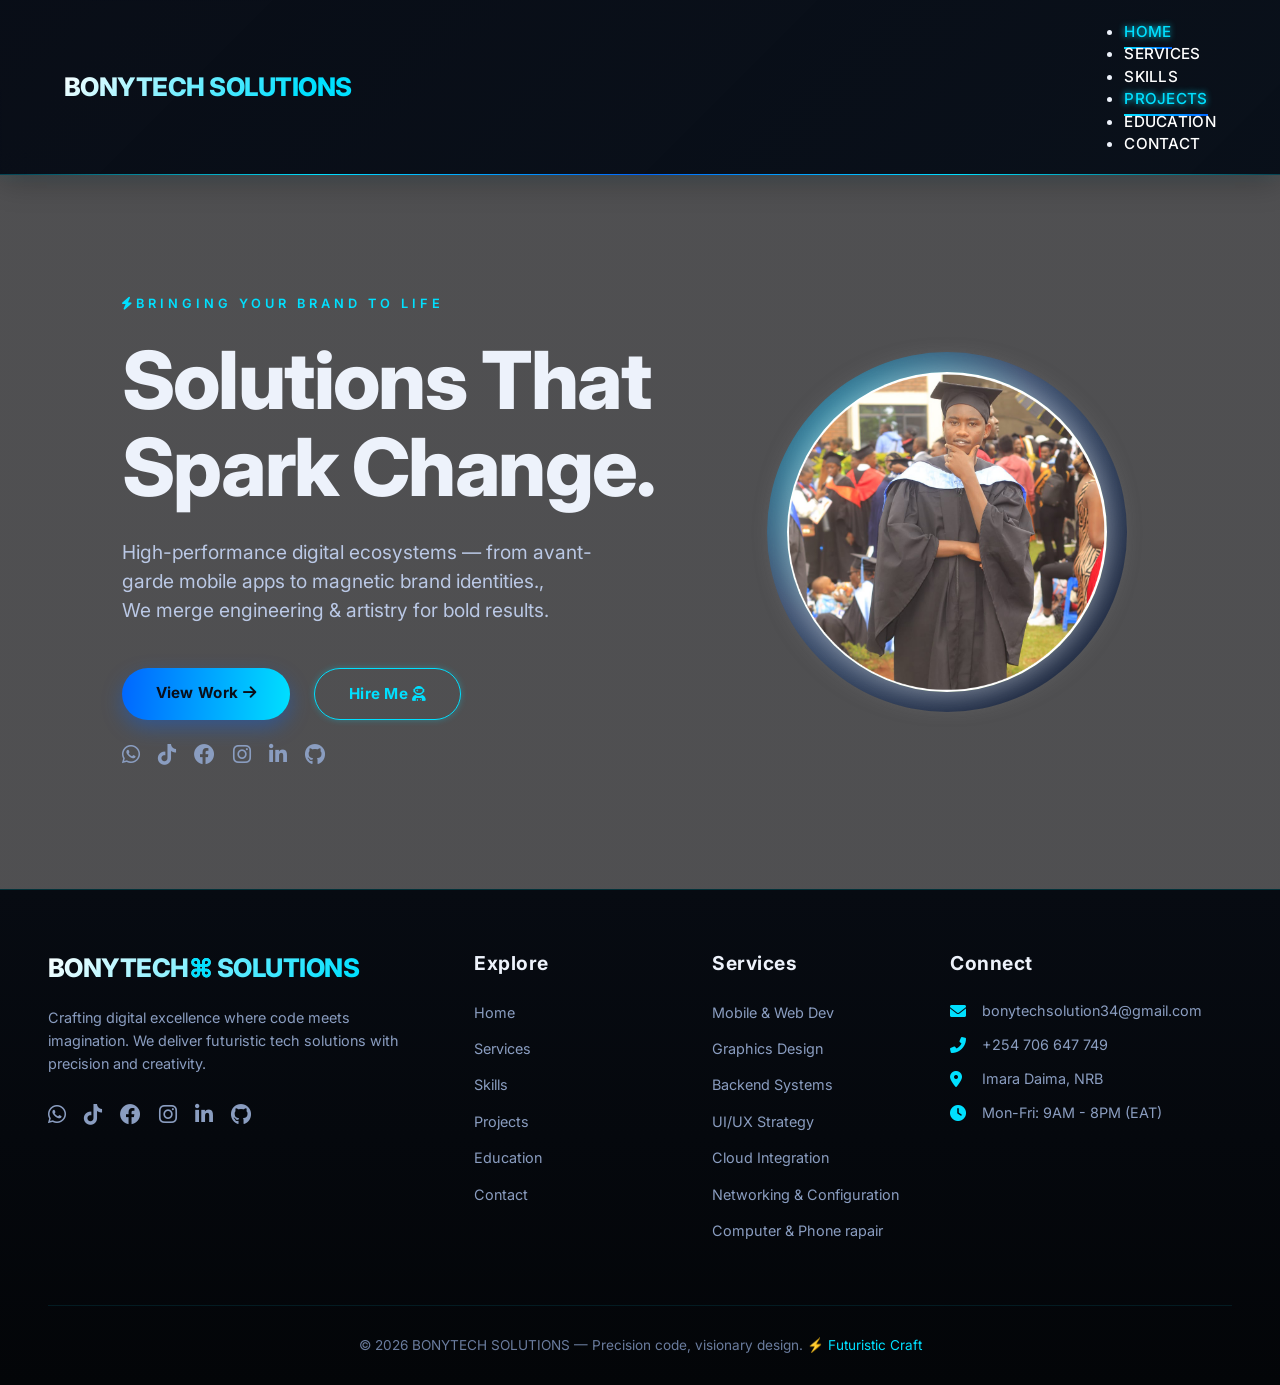
==== commit fabe439e: "Update index.html" ====
--- a/index.html
+++ b/index.html
@@ -17,7 +17,7 @@
     </div>
     
     <div class="nav-links">
-       <ul class="nav-links">
+       <ul>
         <li><a href="index.html">HOME</a></li>
         <li><a href="services.html">SERVICES</a></li>
         <li><a href="skills.html">SKILLS</a></li>
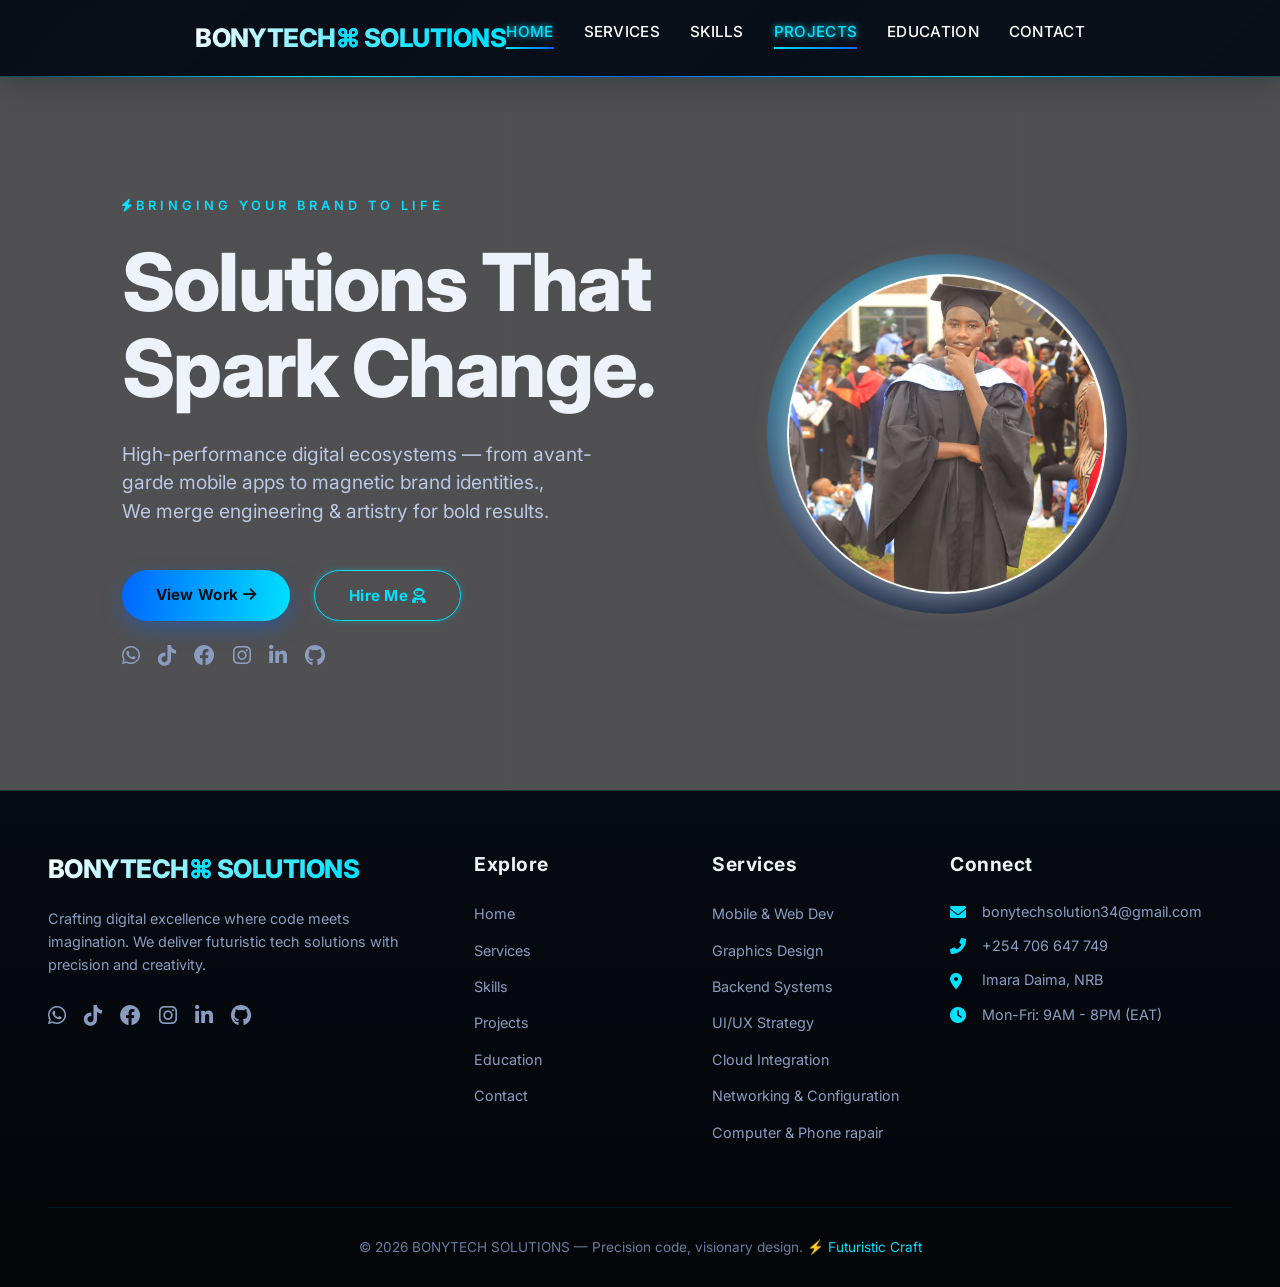
==== commit 08e3974b: "Update index.html" ====
--- a/index.html
+++ b/index.html
@@ -10,14 +10,10 @@
   
 </head>
 <body>
-<nav>
   <div class="container">
-    <div class="logo">
-      BONYTECH <span>SOLUTIONS</span>
-    </div>
-    
-    <div class="nav-links">
-       <ul>
+    <nav>
+      <div class="logo">BONYTECH<span style="color:#00E0FF;">⌘</span> SOLUTIONS</div>
+      <ul class="nav-links">
         <li><a href="index.html">HOME</a></li>
         <li><a href="services.html">SERVICES</a></li>
         <li><a href="skills.html">SKILLS</a></li>
@@ -25,13 +21,10 @@
         <li><a href="education.html">EDUCATION</a></li>
         <li><a href="contact.html">CONTACT</a></li>
       </ul>
-    </div>
+    </nav>
   </div>
-</nav>
-  </div>
-
-  <main>
-    <section id="home">
+   <main>   
+  <section id="home">
       <div class="container">
         <div class="hero">
           <div class="hero-content">
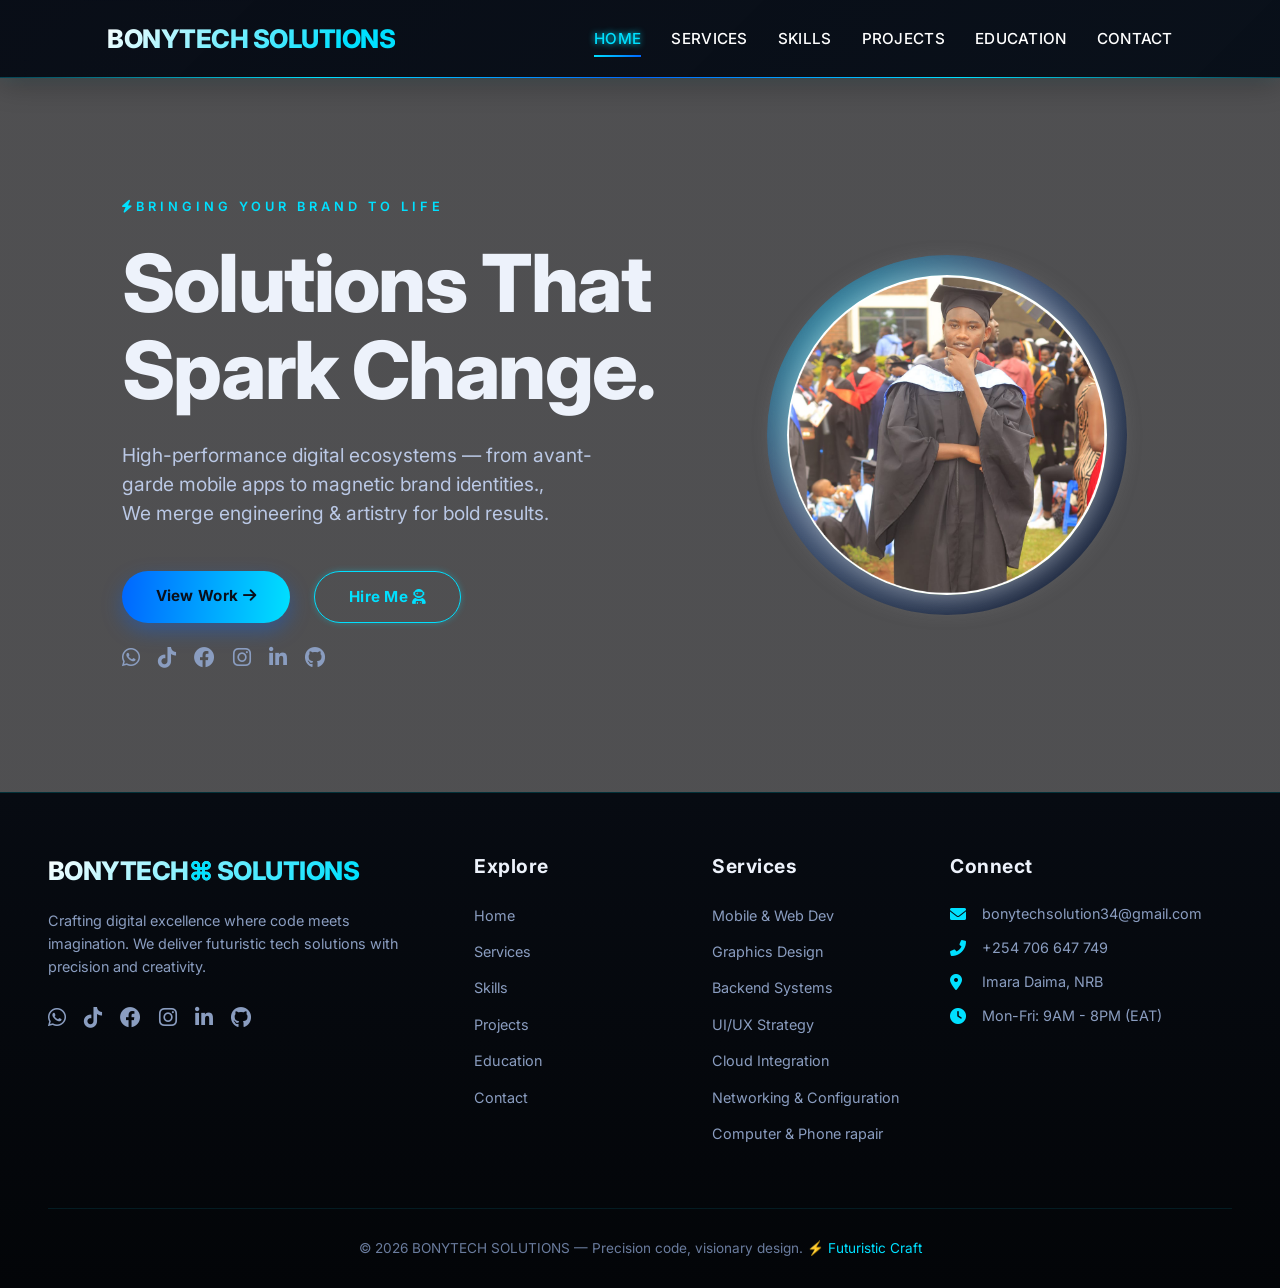
==== commit 3eb5db71: "Update index.html" ====
--- a/index.html
+++ b/index.html
@@ -10,19 +10,22 @@
   
 </head>
 <body>
+<nav>
   <div class="container">
-    <nav>
-      <div class="logo">BONYTECH<span style="color:#00E0FF;">⌘</span> SOLUTIONS</div>
-      <ul class="nav-links">
-        <li><a href="index.html">HOME</a></li>
-        <li><a href="services.html">SERVICES</a></li>
-        <li><a href="skills.html">SKILLS</a></li>
-        <li><a href="projects.html" class="active">PROJECTS</a></li>
-        <li><a href="education.html">EDUCATION</a></li>
-        <li><a href="contact.html">CONTACT</a></li>
-      </ul>
-    </nav>
+    <div class="logo">
+      BONYTECH <span>SOLUTIONS</span>
+    </div>
+    
+    <div class="nav-links">
+      <a href="index.htm/" class="active">HOME</a>
+      <a href="services.html">SERVICES</a>
+      <a href="skills.html">SKILLS</a>
+      <a href="projects.html">PROJECTS</a>
+      <a href="education.html">EDUCATION</a>
+      <a href="contact.html">CONTACT</a>
+    </div>
   </div>
+</nav>
    <main>   
   <section id="home">
       <div class="container">
--- a/assets/style.css
+++ b/assets/style.css
@@ -48,7 +48,7 @@
   z-index: 100;
   display: flex;
   justify-content: center; 
-  padding: 20px 0;
+  padding: 20px 48px;
   background: linear-gradient(135deg, rgba(5, 10, 20, 0.95) 0%, rgba(8, 15, 25, 0.98) 100%);
   backdrop-filter: blur(10px);
   border-bottom: 1px solid rgba(0, 224, 255, 0.25);
